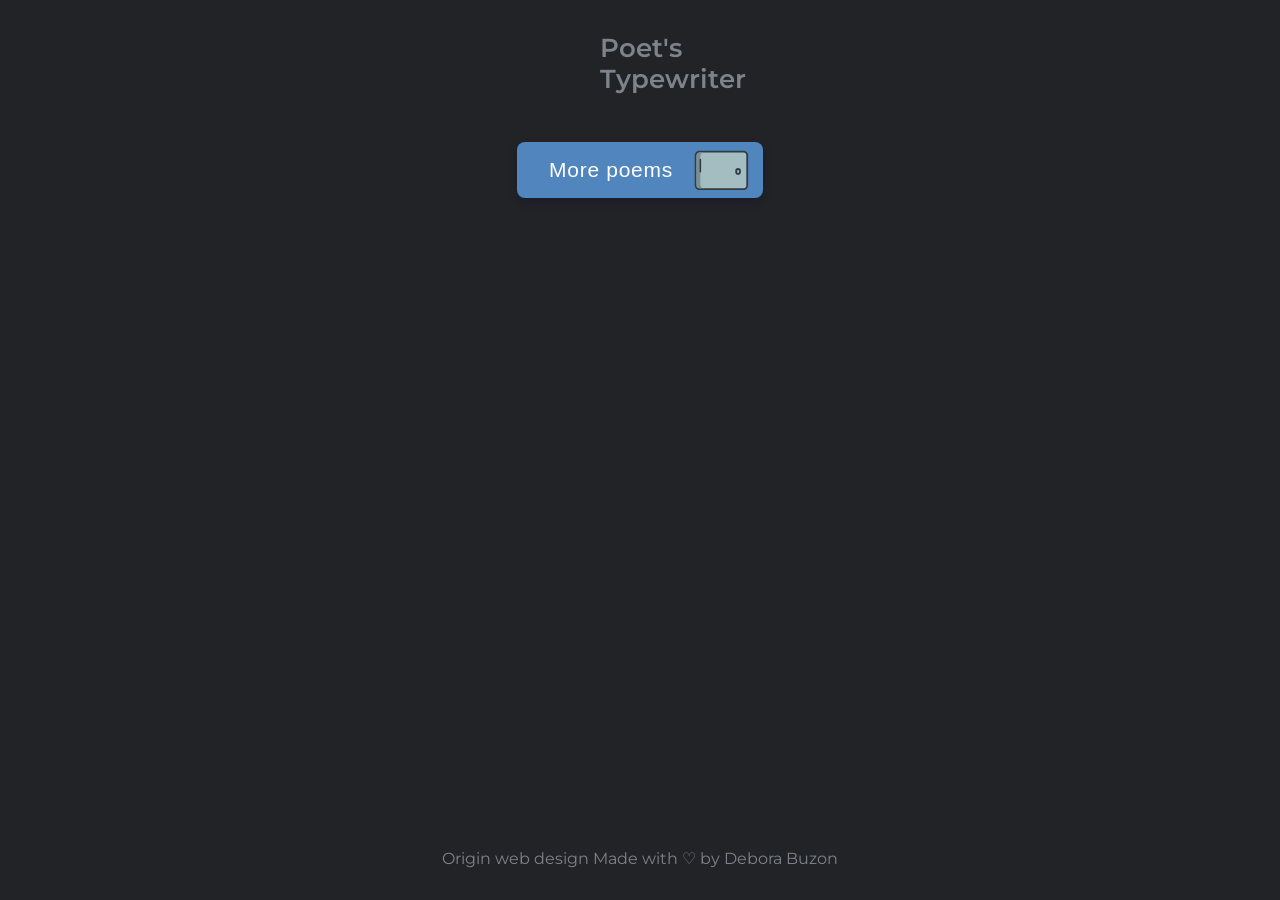
==== index.html @ 44dbdfb2 "aa" ====
<!DOCTYPE html>
<html lang="en">
<head>
    <meta charset="UTF-8">
    <meta http-equiv="X-UA-Compatible" content="IE=edge">
    <meta name="viewport" content="width=device-width, initial-scale=1.0">
    <meta name="description" content="A simple website that shows a random poem with a typing effect, as if the authors were typing it to you!">
    <meta name="keywords" content="Poetry, poems, literature, poet, typewriter, poet's typewriter">
    <meta name="author" content="Debora Buzon">
    <meta property="og:url" content="https://phudinhtruongk18.github.io/poets-typewriter/">
    <meta property="og:type" content="website">
    <meta property="og:title" content="500 bài thơ của Nguyễn Thế Thủ">
    <meta property="og:description" content="Mỗi ngày một bài thơ!">
    <meta property="og:image" content="https://imgur.com/RzQBXOl.png">
    <title>Poet's Typewriter</title>
    <link rel="icon" type="image/png" href="favicon.png">
    <link href="style.css" rel="stylesheet">
    <link rel="preconnect" href="https://fonts.googleapis.com">
    <link rel="preconnect" href="https://fonts.gstatic.com" crossorigin>
    <link href="https://fonts.googleapis.com/css2?family=Montserrat:wght@100;200;300;400;500;600;700;800;900&display=swap" rel="stylesheet">
    <link href="https://fonts.googleapis.com/css2?family=Space+Mono:ital,wght@0,400;0,700;1,400;1,700&display=swap" rel="stylesheet">
    <link rel="stylesheet" href="https://cdnjs.cloudflare.com/ajax/libs/font-awesome/6.0.0/css/all.min.css" integrity="sha512-9usAa10IRO0HhonpyAIVpjrylPvoDwiPUiKdWk5t3PyolY1cOd4DSE0Ga+ri4AuTroPR5aQvXU9xC6qOPnzFeg==" crossorigin="anonymous" referrerpolicy="no-referrer" />
    <!-- Global site tag (gtag.js) - Google Analytics -->
    <script async src="https://www.googletagmanager.com/gtag/js?id=G-VLKD3P97NM"></script>
    <script>
        window.dataLayer = window.dataLayer || [];
        function gtag(){dataLayer.push(arguments);}
        gtag('js', new Date());

        gtag('config', 'G-VLKD3P97NM');
    </script>
    <script src="common.js" defer></script>
    <script src="script.js" defer></script>
</head>
<body>
    <a href="./index.html">
        <div class="logo">
            <object data="logo.svg" width="56" height="56"> </object>
            <p>Poet's Typewriter</p>
        </div>
    </a>
    <a href="./poems.html">
    <!-- https://codepen.io/peruvianidol/pen/MWboOEQ -->
        <button class="button">
            <span class="button__text">
                <span>M</span><span>o</span><span>r</span>e</span><span></span>
                <span>p</span><span>o</span><span>e</span><span>m</span><span>s</span></span>
            <svg class="button__svg" role="presentational" viewBox="0 0 600 600">
            <defs>
                <clipPath id="myClip">
                <rect x="0" y="0" width="100%" height="50%" />
                </clipPath>
            </defs>
            <g clip-path="url(#myClip)">
                <g id="money">
                <path d="M441.9,116.54h-162c-4.66,0-8.49,4.34-8.62,9.83l.85,278.17,178.37,2V126.37C450.38,120.89,446.56,116.52,441.9,116.54Z" fill="#699e64" stroke="#323c44" stroke-miterlimit="10" stroke-width="14" />
                <path d="M424.73,165.49c-10-2.53-17.38-12-17.68-24H316.44c-.09,11.58-7,21.53-16.62,23.94-3.24.92-5.54,4.29-5.62,8.21V376.54H430.1V173.71C430.15,169.83,427.93,166.43,424.73,165.49Z" fill="#699e64" stroke="#323c44" stroke-miterlimit="10" stroke-width="14" />
                </g>
                <g id="creditcard">
                    <path d="M372.12,181.59H210.9c-4.64,0-8.45,4.34-8.58,9.83l.85,278.17,177.49,2V191.42C380.55,185.94,376.75,181.57,372.12,181.59Z" fill="#a76fe2" stroke="#323c44" stroke-miterlimit="10" stroke-width="14" />
                    <path d="M347.55,261.85H332.22c-3.73,0-6.76-3.58-6.76-8v-35.2c0-4.42,3-8,6.76-8h15.33c3.73,0,6.76,3.58,6.76,8v35.2C354.31,258.27,351.28,261.85,347.55,261.85Z" fill="#ffdc67" />
                </g>
            </g>
            <g id="wallet">
                <path d="M478,288.23h-337A28.93,28.93,0,0,0,112,317.14V546.2a29,29,0,0,0,28.94,28.95H478a29,29,0,0,0,28.95-28.94h0v-229A29,29,0,0,0,478,288.23Z" fill="#a4bdc1" stroke="#323c44" stroke-miterlimit="10" stroke-width="14" />
                <!-- <path d="M512.83,382.71H416.71a28.93,28.93,0,0,0-28.95,28.94h0V467.8a29,29,0,0,0,28.95,28.95h96.12a19.31,19.31,0,0,0,19.3-19.3V402a19.3,19.3,0,0,0-19.3-19.3Z" fill="#a4bdc1" stroke="#323c44" stroke-miterlimit="10" stroke-width="14" /> -->
                <path d="M451.46,435.79v7.88a14.48,14.48,0,1,1-29,0v-7.9a14.48,14.48,0,0,1,29,0Z" fill="#a4bdc1" stroke="#323c44" stroke-miterlimit="10" stroke-width="14" />
                <path d="M147.87,541.93V320.84c-.05-13.2,8.25-21.51,21.62-24.27a42.71,42.71,0,0,1,7.14-1.32l-29.36-.63a67.77,67.77,0,0,0-9.13.45c-13.37,2.75-20.32,12.57-20.27,25.77l.38,221.24c-1.57,15.44,8.15,27.08,25.34,26.1l33-.19c-15.9,0-28.78-10.58-28.76-25.93Z" fill="#7b8f91" />
                <path d="M148.16,343.22a6,6,0,0,0-6,6v92a6,6,0,0,0,12,0v-92A6,6,0,0,0,148.16,343.22Z" fill="#323c44" />
            </g>

            </svg>
        </button>
    </a>

    <section class="poem">
        <div class="header">
            <h1 class="title"></h1>
            <p class="author"></p>
        </div>        
        <div class="verses"></div>
    </section>
    <footer>
        Origin web design 
        Made with ♡ by 
        <a href="https://github.com/dbuzon/poets-typewriter">Debora Buzon</a>
<!--    Ty nana      -->
    </footer>
</body>
</html>
---- style.css ----
* {
    margin: 0;
    padding: 0;
    text-decoration: none;
}

:root {
    --dark-color: #222326;
    --muted-color: #7D838C;
    --light-color: #EFF0F1;
    --primary-font: 'Montserrat', sans-serif;
    --secondary-font: 'Space Mono', monospace;
}

body {
    background-color: var(--dark-color);
    font-family: var(--primary-font);
    color: var(--light-color);
    display: flex;
    flex-direction: column;
    align-items: center;
    text-align: center;
    min-height: 100vh;
}

footer {
    margin-top: auto;
    margin-bottom: 2rem;
    color: var(--muted-color);
}

body::-webkit-scrollbar {
    width: 7px;
}
  
body::-webkit-scrollbar-thumb {
    background-color: var(--muted-color);
    border-radius: 5px;
    border: 3px solid var(--dark-color);
}

.logo {
    padding: 2rem 1rem 1rem;
    display: flex; 
    justify-content: center; 
    align-items: flex-start;
    gap: .5rem;
}

.logo object {
    width: 3.5rem;
    height: 3.5rem;
    transform: scaleX(-1);
}

.logo p {
    font-weight: 600;
    font-size: 1.6rem;
    width: 9rem;
    text-align: left;
}

.poem {
    display: flex;
    flex-direction: column;
    align-items: center;
    margin: 2rem 2rem;
}

.header {      
    max-width: 700px;
    margin-bottom: 1.5rem;
}

.title {    
    font-weight: 800;
    font-size: 2rem;
}

.author {
    font-weight: 600;
    font-size: 1.33rem;
}

.verses {
    font-family: var(--secondary-font);
    font-size: 1.125rem;
}

footer, a {
    color: var(--muted-color);
    margin-bottom: 2rem;
}

a {    
    transition: color ease 200ms;
}

a:hover {
    color: var(--light-color);
}

/* only animate if the device supports hover */
@media (hover: hover) {
#creditcard {
    /*  set start position */
    transform: translateY(110px);
    transition: transform 0.1s ease-in-out;
    /*  set transition for mouse enter & exit */
}

#money {
    /*  set start position */
    transform: translateY(180px);
    transition: transform 0.1s ease-in-out;
    /*  set transition for mouse enter & exit */
}

button:hover #creditcard {
    transform: translateY(0px);
    transition: transform 0.2s ease-in-out;
    /*  overide transition for mouse enter */
}

button:hover #money {
    transform: translateY(0px);
    transition: transform 0.3s ease-in-out;
    /*  overide transition for mouse enter */
}
}

@keyframes bounce {
0% {
    transform: translateY(0);
}
50% {
    transform: translateY(-0.25rem);
}
100% {
    transform: translateY(0);
}
}

.button:hover .button__text span {
transform: translateY(-0.25rem);
transition: transform .2s ease-in-out;
}

/* styling */

@import url("https://fonts.googleapis.com/css2?family=Lato:wght@300;400&display=swap");

/* body {
height: 100vh;
display: flex;
align-items: center;
justify-content: center;
} */

.button {
border: none;
outline: none;
background-color: purple;
padding: 1rem 90px 1rem 2rem;
position: relative;
border-radius: 8px;
letter-spacing: 0.7px;
background-color: #5086bd;
color: #fff;
font-size: 21px;
font-family: "Lato", sans-serif;
cursor: pointer;
box-shadow: rgba(0, 9, 61, 0.2) 0px 4px 8px 0px;
}

.button:active {
transform: translateY(1px);
}

.button__svg {
position: absolute;
overflow: visible;
bottom: 6px;
right: 0.2rem;
height: 140%;
}
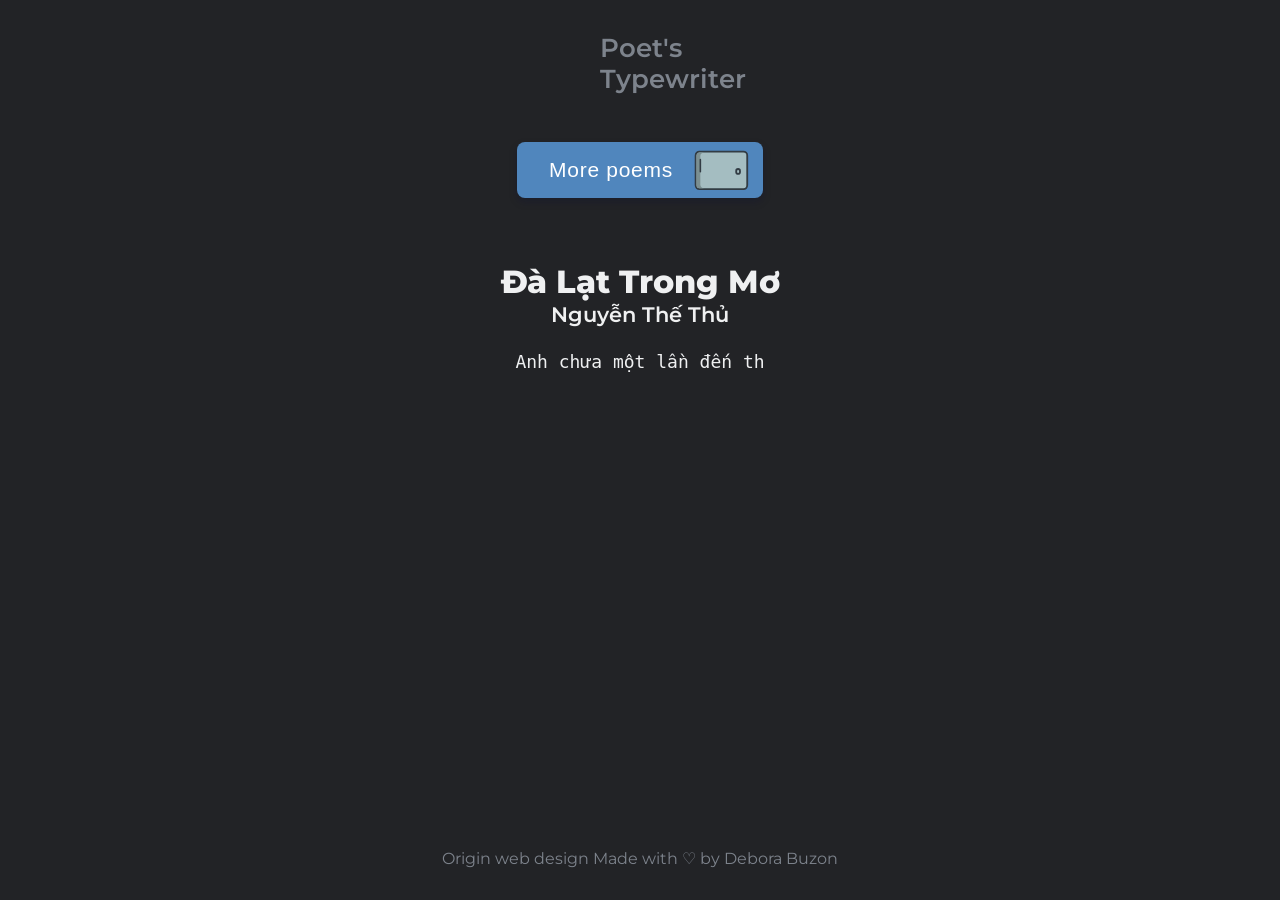
==== commit 53241a80: "fix van xuoi" ====
--- a/index.html
+++ b/index.html
@@ -21,7 +21,7 @@
     <link href="https://fonts.googleapis.com/css2?family=Space+Mono:ital,wght@0,400;0,700;1,400;1,700&display=swap" rel="stylesheet">
     <link rel="stylesheet" href="https://cdnjs.cloudflare.com/ajax/libs/font-awesome/6.0.0/css/all.min.css" integrity="sha512-9usAa10IRO0HhonpyAIVpjrylPvoDwiPUiKdWk5t3PyolY1cOd4DSE0Ga+ri4AuTroPR5aQvXU9xC6qOPnzFeg==" crossorigin="anonymous" referrerpolicy="no-referrer" />
     <!-- Global site tag (gtag.js) - Google Analytics -->
-    <script async src="https://www.googletagmanager.com/gtag/js?id=G-VLKD3P97NM"></script>
+    <!-- <script async src="https://www.googletagmanager.com/gtag/js?id=G-VLKD3P97NM"></script> -->
     <script>
         window.dataLayer = window.dataLayer || [];
         function gtag(){dataLayer.push(arguments);}
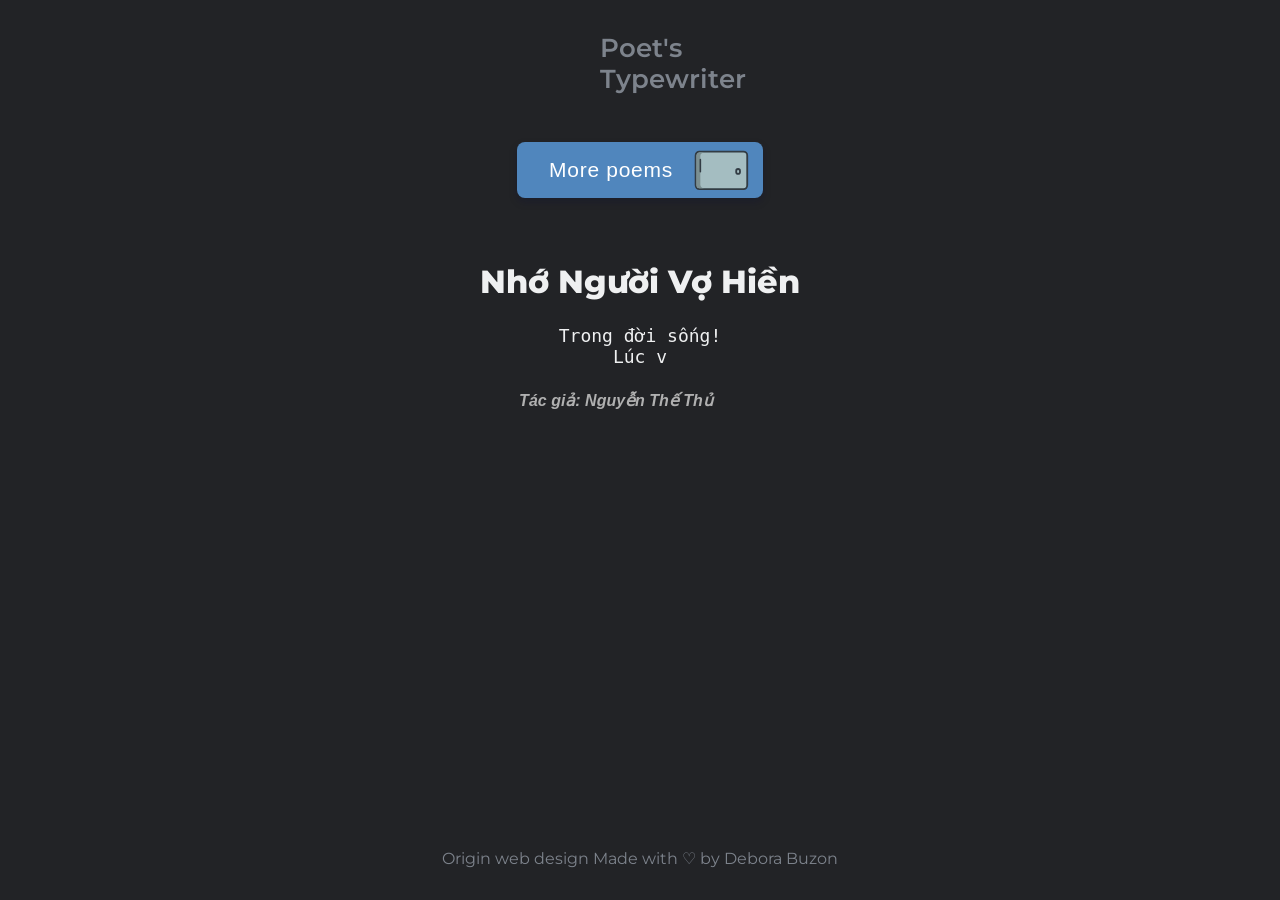
==== commit 2a164ca3: "aa" ====
--- a/index.html
+++ b/index.html
@@ -76,9 +76,9 @@
     <section class="poem">
         <div class="header">
             <h1 class="title"></h1>
-            <p class="author"></p>
         </div>        
         <div class="verses"></div>
+            <p class="author"></p>
     </section>
     <footer>
         Origin web design 
--- a/style.css
+++ b/style.css
@@ -184,3 +184,57 @@
 right: 0.2rem;
 height: 140%;
 }
+
+
+/* Tắt dấu chấm tròn mặc định của danh sách */
+.poems-list {
+    list-style: none;
+    padding: 0;
+    margin: 0 auto;
+    max-width: 600px;
+}
+
+/* Định dạng từng dòng mục bài thơ */
+.poems-list li {
+    margin: 12px 0;
+    transition: transform 0.2s ease;
+}
+
+/* Hiệu ứng di chuột nổi nhẹ lên */
+.poems-list li:hover {
+    transform: translateX(6px);
+}
+
+/* Định dạng thẻ a (đường dẫn) */
+.poems-list a {
+    text-decoration: none;
+    color: #e0e0e0;
+    font-size: 1.1rem;
+    display: flex;
+    align-items: center;
+    gap: 12px; /* Khoảng cách giữa icon chiếc lông vũ và tên bài thơ */
+    padding: 8px 12px;
+    border-radius: 8px;
+    transition: background-color 0.2s, color 0.2s;
+}
+
+/* Icon chiếc lông vũ nhỏ xinh thay cho dấu chấm */
+.poems-list a i {
+    color: #d4af37; /* Màu vàng đồng trang nhã, hợp với trang thơ */
+    font-size: 1rem;
+}
+
+/* Hiệu ứng đổi màu khi di chuột vào tên bài */
+.poems-list a:hover {
+    color: #ffffff;
+    background-color: rgba(255, 255, 255, 0.05);
+}
+
+.poem .author {
+    text-align: right;          /* Căn lề sang bên phải */
+    margin-top: 24px;           /* Khoảng cách phía trên so với nội dung thơ */
+    margin-right: 15%;          /* Lùi vào trong một chút so với mép phải để cân đối */
+    font-style: italic;         /* Định dạng chữ nghiêng cho mềm mại (tùy chọn) */
+    color: #b0b0b0;             /* Màu chữ dịu nhẹ hơn nội dung chính */
+    font-size: 1rem;
+}
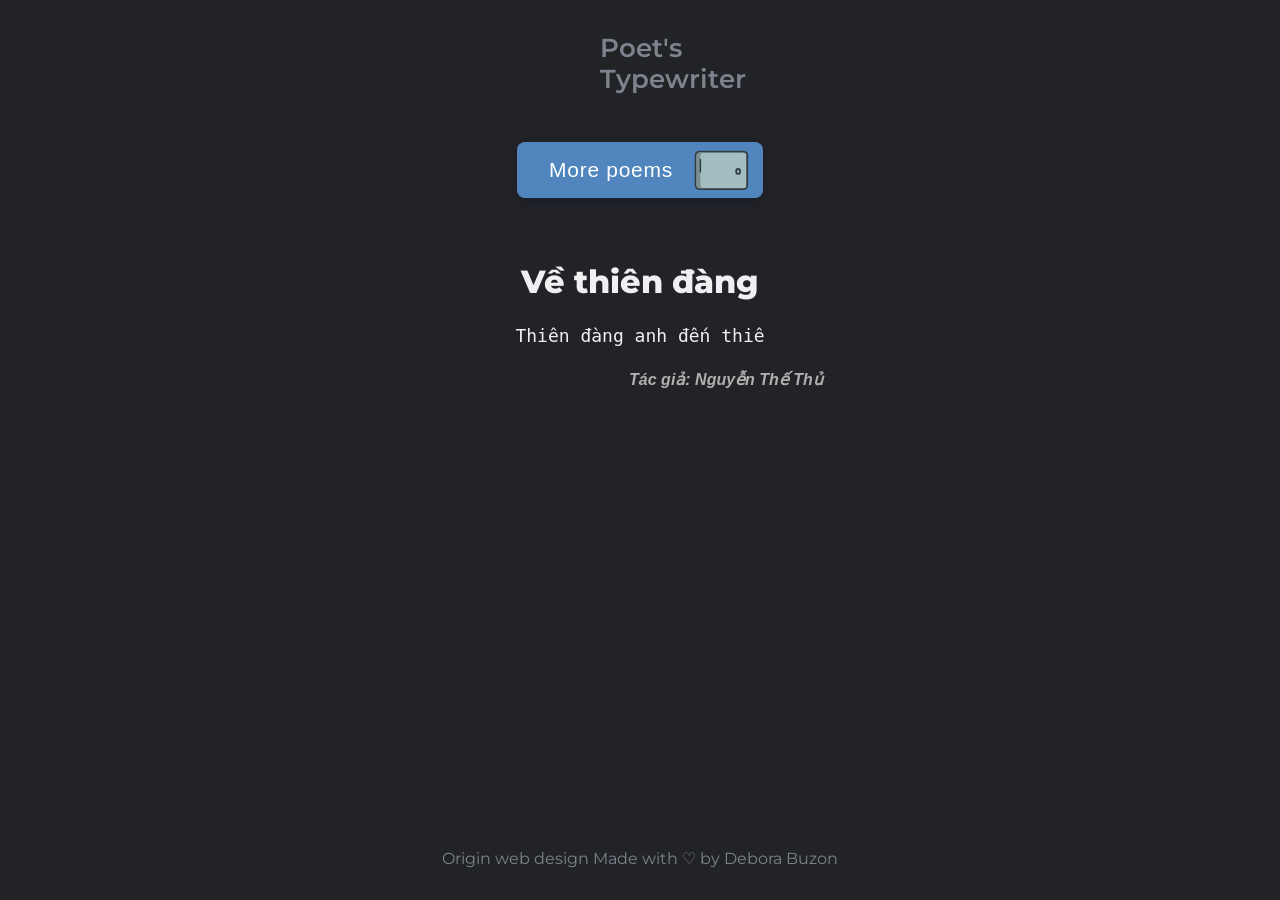
==== commit 172fc29e: "aaa" ====
--- a/index.html
+++ b/index.html
@@ -78,7 +78,7 @@
             <h1 class="title"></h1>
         </div>        
         <div class="verses"></div>
-            <p class="author"></p>
+        <p class="author"></p>
     </section>
     <footer>
         Origin web design 
--- a/style.css
+++ b/style.css
@@ -233,7 +233,7 @@
 .poem .author {
     text-align: right;          /* Căn lề sang bên phải */
     margin-top: 24px;           /* Khoảng cách phía trên so với nội dung thơ */
-    margin-right: 15%;          /* Lùi vào trong một chút so với mép phải để cân đối */
+    margin-right: -69%;          /* Lùi vào trong một chút so với mép phải để cân đối */
     font-style: italic;         /* Định dạng chữ nghiêng cho mềm mại (tùy chọn) */
     color: #b0b0b0;             /* Màu chữ dịu nhẹ hơn nội dung chính */
     font-size: 1rem;
